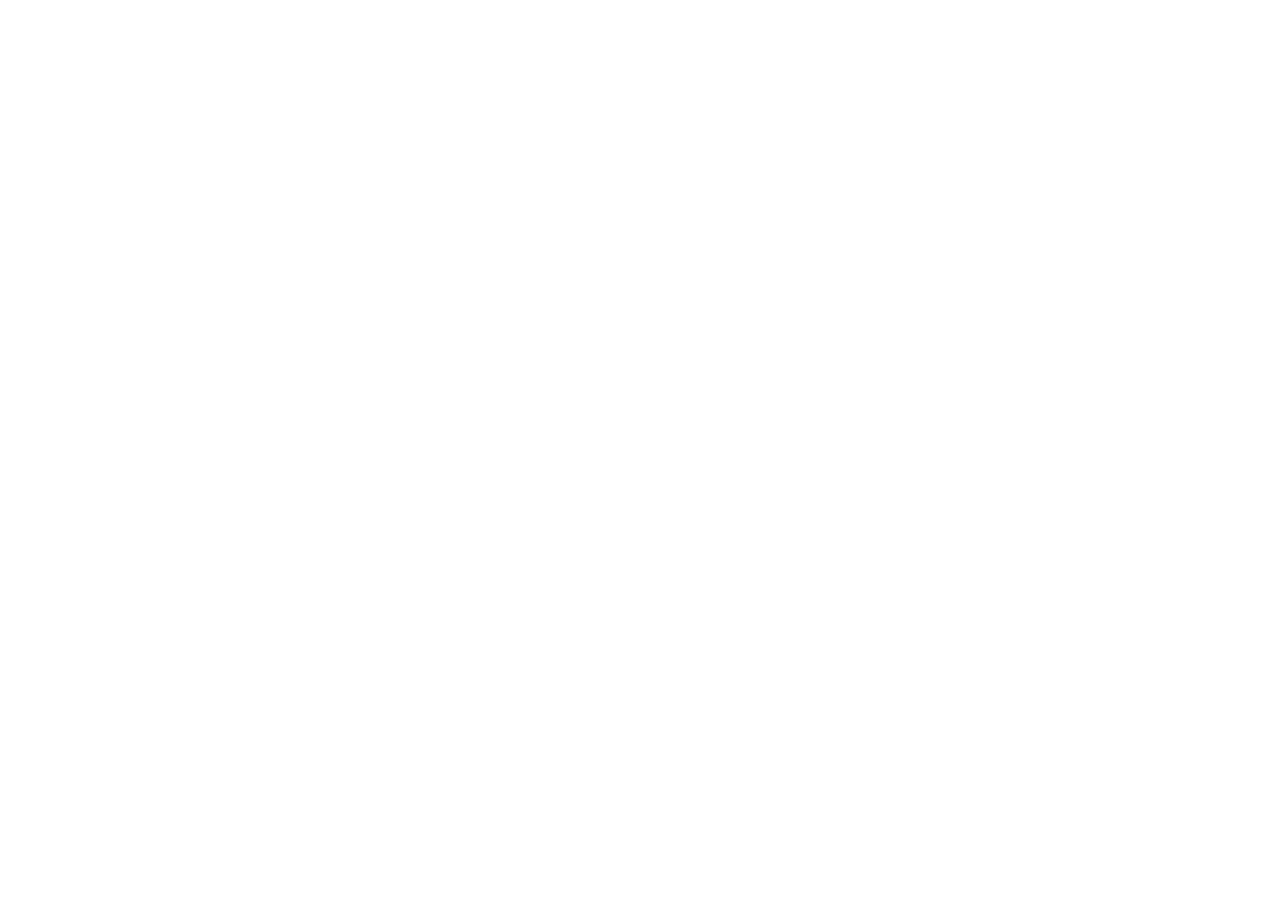
==== index.html @ 6bf46603 "template ready" ====
<!DOCTYPE html>
<html lang="en">
<head>
    <meta charset="UTF-8">
    <meta http-equiv="X-UA-Compatible" content="IE=edge">
    <meta name="viewport" content="width=device-width, initial-scale=1.0">
    <title>Document</title>
    <link rel="stylesheet" href="style.css">
</head>
<body>
    <script src="https://ajax.googleapis.com/ajax/libs/jquery/3.6.3/jquery.min.js"></script>
    <script src="main.js"></script>
</body>
</html>
---- style.css ----
* { padding: 0; margin: 0; box-sizing: border-box; } 
html { font-size: 6.25%; } 
body { font-size: 16rem; } 
ol, li { list-style: none; } 
a { text-decoration: none; color: #000; }
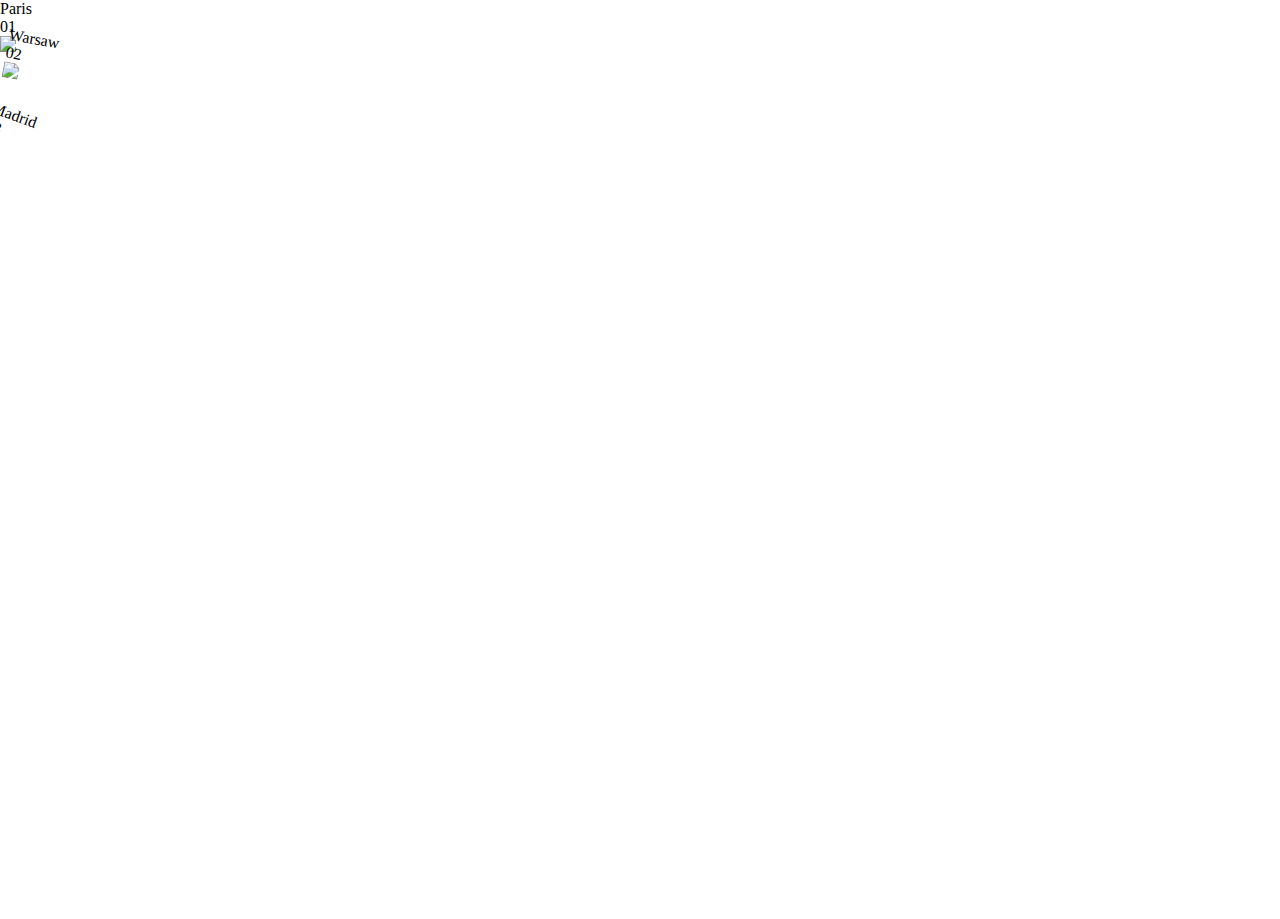
==== commit 42024817: "calculate z-index" ====
--- a/index.html
+++ b/index.html
@@ -8,7 +8,44 @@
     <link rel="stylesheet" href="style.css">
 </head>
 <body>
+    <div class="container">
+        <div class="wrapper">
+            <div class="item">
+                <div class="inner">
+                    <p class="title">Paris</p>
+                    <p class="num">01</p>
+                    <img src="https://media.istockphoto.com/id/949299844/it/foto/vista-prospettica-dellesterno-delledificio-contemporaneo.jpg?s=612x612&w=0&k=20&c=_DR1aRHuTEV3EYBJo1ZXq1pF4SgwB9EVWQLaBj4sC5g=" />
+                </div><!-- .inner -->
+            </div><!-- .item -->
+            <div class="item">
+                <div class="inner">
+                    <p class="title">Warsaw</p>
+                    <p class="num">02</p>
+                    <img src="https://media.istockphoto.com/id/1150545984/it/foto/palazzo-moderno-di-lusso-con-piscina.jpg?s=612x612&w=0&k=20&c=Pbrai_VGc9tUviMCF1UaBErdS1YGyIVWsD29jzMZwTY=" />
+                </div><!-- .inner -->
+            </div><!-- .item -->
+            <div class="item">
+                <div class="inner">
+                    <p class="title">Madrid</p>
+                    <p class="num">03</p>
+                    <img src="https://media.istockphoto.com/id/1214351345/it/foto/guardando-direttamente-lo-skyline-del-quartiere-finanziario-nel-centro-di-londra-immagine-di.jpg?s=612x612&w=0&k=20&c=oNNbPzPvcQ-4RA6AeatNIxHQIafBiXmDRtUUY0Ska-I=" />
+                </div><!-- .inner -->
+            </div><!-- .item -->
+            <div class="item">
+                <div class="inner">
+                    <p class="title">Madrid</p>
+                    <p class="num">03</p>
+                    <img src="https://media.istockphoto.com/id/1214351345/it/foto/guardando-direttamente-lo-skyline-del-quartiere-finanziario-nel-centro-di-londra-immagine-di.jpg?s=612x612&w=0&k=20&c=oNNbPzPvcQ-4RA6AeatNIxHQIafBiXmDRtUUY0Ska-I=" />
+                </div><!-- .inner -->
+            </div><!-- .item -->
+    </div><!-- .wrapper -->
+    </div>
+    
+
     <script src="https://ajax.googleapis.com/ajax/libs/jquery/3.6.3/jquery.min.js"></script>
-    <script src="main.js"></script>
+    <script src="test.js"></script>
+    <script>
+  
+    </script>
 </body>
 </html>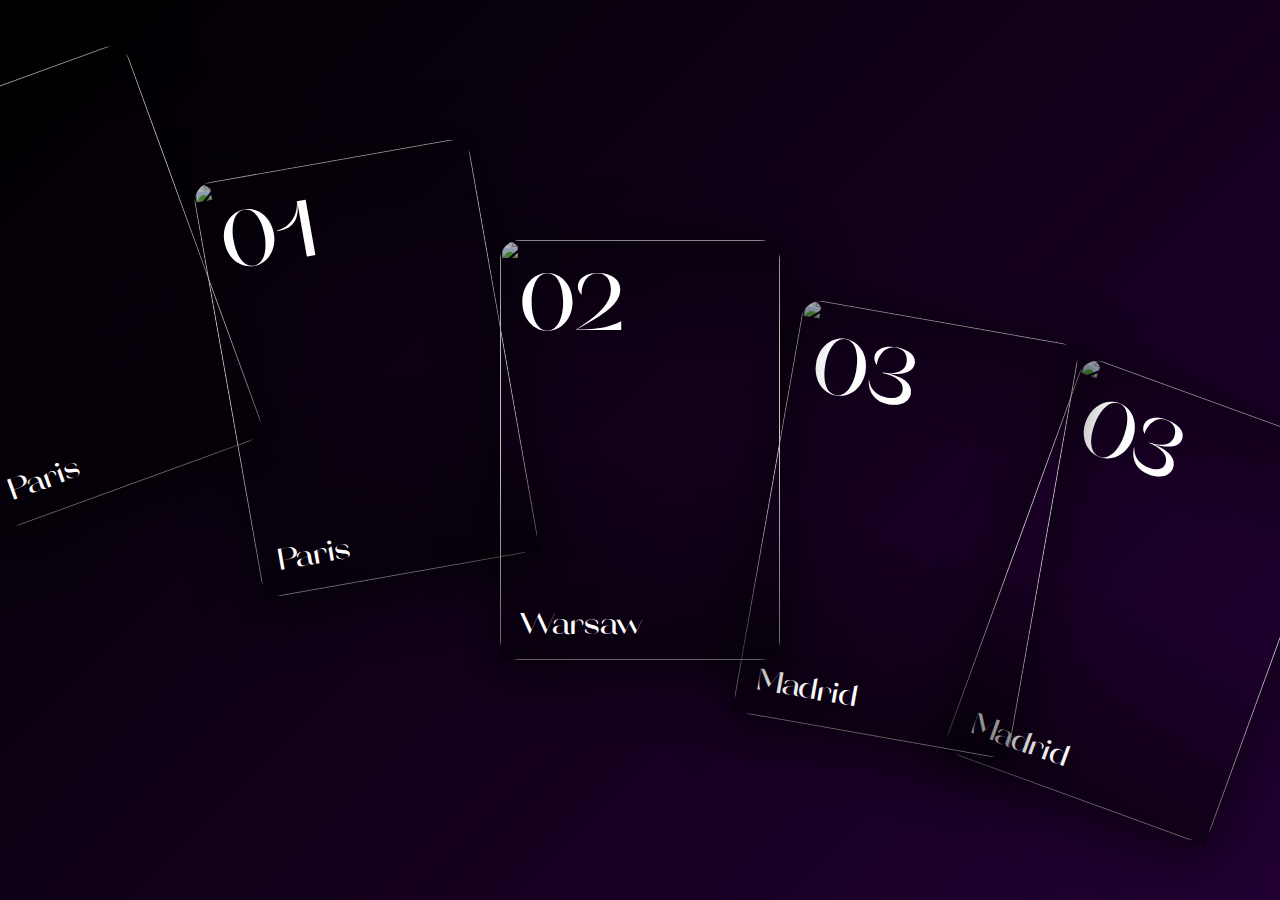
==== commit d6f7ba69: "fix z-index issue again" ====
--- a/index.html
+++ b/index.html
@@ -10,6 +10,14 @@
 <body>
     <div class="container">
         <div class="wrapper">
+           
+            <div class="item">
+                <div class="inner">
+                    <p class="title">Paris</p>
+                    <p class="num">01</p>
+                    <img src="https://media.istockphoto.com/id/949299844/it/foto/vista-prospettica-dellesterno-delledificio-contemporaneo.jpg?s=612x612&w=0&k=20&c=_DR1aRHuTEV3EYBJo1ZXq1pF4SgwB9EVWQLaBj4sC5g=" />
+                </div><!-- .inner -->
+            </div><!-- .item -->
             <div class="item">
                 <div class="inner">
                     <p class="title">Paris</p>
@@ -43,7 +51,7 @@
     
 
     <script src="https://ajax.googleapis.com/ajax/libs/jquery/3.6.3/jquery.min.js"></script>
-    <script src="test.js"></script>
+    <script src="new.js"></script>
     <script>
   
     </script>
--- a/style.css
+++ b/style.css
@@ -1,5 +1,44 @@
-* { padding: 0; margin: 0; box-sizing: border-box; } 
-html { font-size: 6.25%; } 
-body { font-size: 16rem; } 
-ol, li { list-style: none; } 
-a { text-decoration: none; color: #000; } +*{ margin: 0; padding: 0;} :root{ --width: 280px; --height: 420px; }
+body { overflow: hidden; font-family: 'Roboto', serif; background: linear-gradient(135deg, black, #220033); width: 100vw; height: 100vh; }
+.container{position: absolute; left: 50%; top: 50%; transform: translate(-50%,-50%);}
+.wrapper{display: flex; justify-content: center; align-items: center;width: 100%; height: 100%;pointer-events: none;}
+.item{width: var(--width); height: var(--height);box-shadow: 0 10px 50px 10px rgba(0, 0, 0, .5);border-radius: 10px; pointer-events: all; transition: transform .8s cubic-bezier(0, 0.02, 0, 1); }
+.inner{width: 100%; height: 100%; font-family: 'Orelo-sw-db', serif; position: relative; transition: opacity .8s cubic-bezier(0, 0.02, 0, 1); opacity: var(--opacity); }
+.inner::before{ content: ''; position: absolute; z-index: 1; top: 0; left: 0; width: 100%; height: 100%; background: linear-gradient(to bottom, rgba(0, 0, 0, .3), rgba(0, 0, 0, 0) 30%, rgba(0, 0, 0, 0) 50%, rgba(0, 0, 0, .5)); }
+.title { position: absolute; z-index: 1; color: #fff; bottom: 20px; left: 20px; transition: opacity .8s cubic-bezier(0, 0.02, 0, 1); font-size: clamp(20px, 3vw, 30px); text-shadow: 0 4px 4px rgba(0, 0, 0, .1); }
+.num { position: absolute; z-index: 1; color: #fff; top: 10px; left: 20px; transition: opacity .8s cubic-bezier(0, 0.02, 0, 1); font-size: clamp(20px, 10vw, 80px); }
+img { width: 100%; height: 100%; object-fit: cover; pointer-events: none; border-radius: 20px; }
+
+
+
+
+
+
+
+
+
+
+
+
+
+
+
+
+
+
+
+
+
+
+
+
+
+
+
+
+  @font-face {
+    font-family: 'Orelo-sw-db';
+    src: url([data-uri]) format('truetype');
+    font-weight: inherit;
+    font-style: inherit;
+  }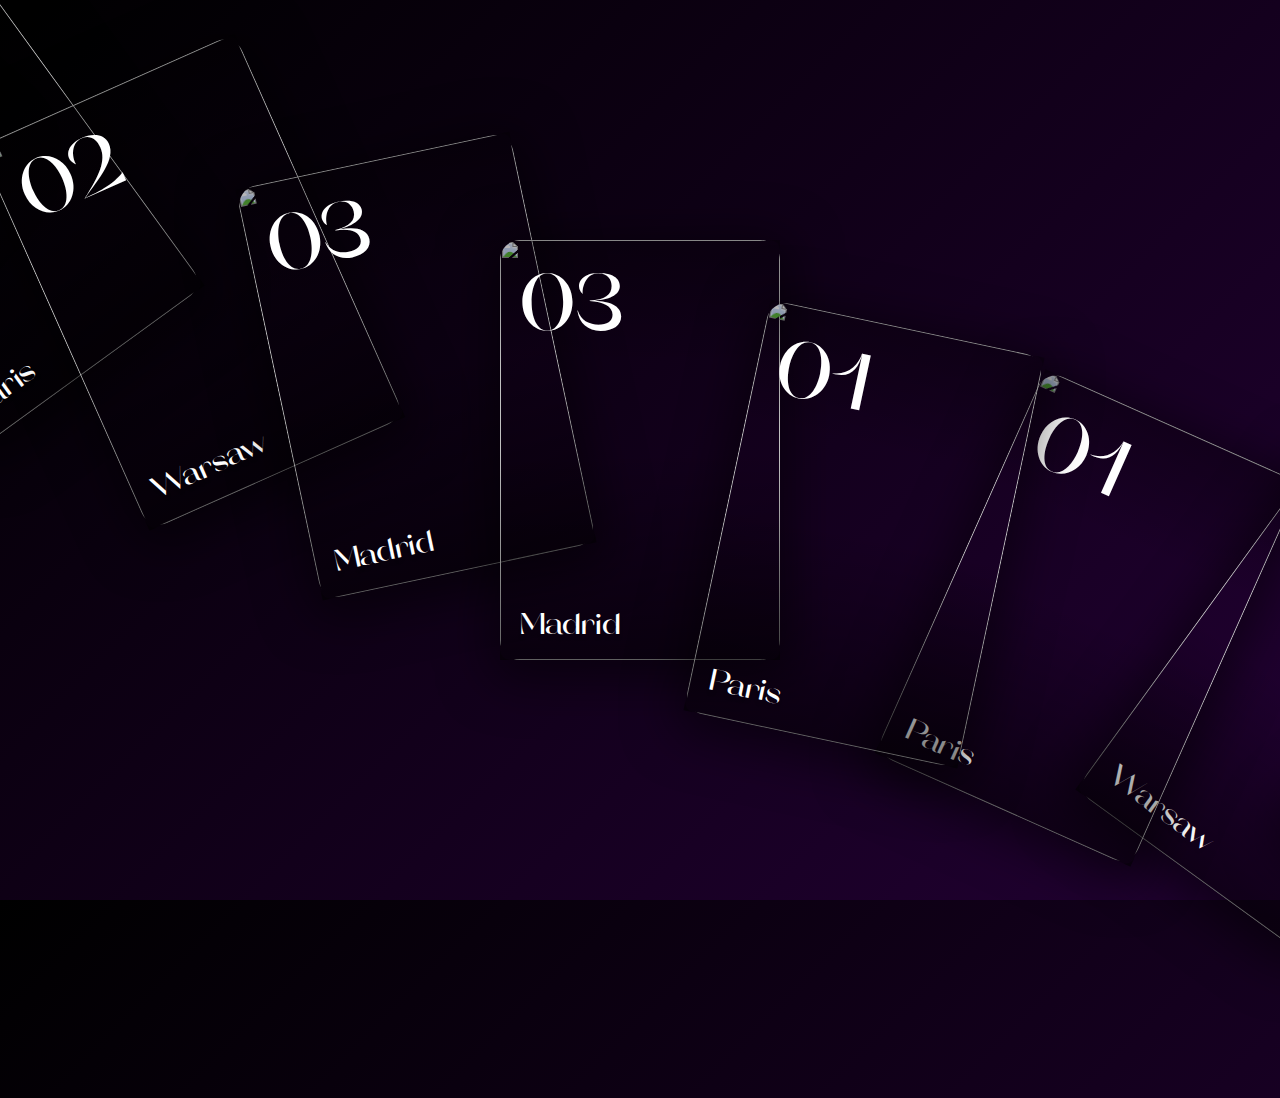
==== commit 6ff1bfc6: "fixed issue but still working on studying" ====
--- a/index.html
+++ b/index.html
@@ -8,9 +8,42 @@
     <link rel="stylesheet" href="style.css">
 </head>
 <body>
-    <div class="container">
         <div class="wrapper">
-           
+            <div class="item">
+                <div class="inner">
+                    <p class="title">Paris</p>
+                    <p class="num">01</p>
+                    <img src="https://media.istockphoto.com/id/949299844/it/foto/vista-prospettica-dellesterno-delledificio-contemporaneo.jpg?s=612x612&w=0&k=20&c=_DR1aRHuTEV3EYBJo1ZXq1pF4SgwB9EVWQLaBj4sC5g=" />
+                </div><!-- .inner -->
+            </div><!-- .item -->
+            <div class="item">
+                <div class="inner">
+                    <p class="title">Paris</p>
+                    <p class="num">01</p>
+                    <img src="https://media.istockphoto.com/id/949299844/it/foto/vista-prospettica-dellesterno-delledificio-contemporaneo.jpg?s=612x612&w=0&k=20&c=_DR1aRHuTEV3EYBJo1ZXq1pF4SgwB9EVWQLaBj4sC5g=" />
+                </div><!-- .inner -->
+            </div><!-- .item -->
+            <div class="item">
+                <div class="inner">
+                    <p class="title">Warsaw</p>
+                    <p class="num">02</p>
+                    <img src="https://media.istockphoto.com/id/1150545984/it/foto/palazzo-moderno-di-lusso-con-piscina.jpg?s=612x612&w=0&k=20&c=Pbrai_VGc9tUviMCF1UaBErdS1YGyIVWsD29jzMZwTY=" />
+                </div><!-- .inner -->
+            </div><!-- .item -->
+            <div class="item">
+                <div class="inner">
+                    <p class="title">Madrid</p>
+                    <p class="num">03</p>
+                    <img src="https://media.istockphoto.com/id/1214351345/it/foto/guardando-direttamente-lo-skyline-del-quartiere-finanziario-nel-centro-di-londra-immagine-di.jpg?s=612x612&w=0&k=20&c=oNNbPzPvcQ-4RA6AeatNIxHQIafBiXmDRtUUY0Ska-I=" />
+                </div><!-- .inner -->
+            </div><!-- .item -->
+            <div class="item">
+                <div class="inner">
+                    <p class="title">Madrid</p>
+                    <p class="num">03</p>
+                    <img src="https://media.istockphoto.com/id/1214351345/it/foto/guardando-direttamente-lo-skyline-del-quartiere-finanziario-nel-centro-di-londra-immagine-di.jpg?s=612x612&w=0&k=20&c=oNNbPzPvcQ-4RA6AeatNIxHQIafBiXmDRtUUY0Ska-I=" />
+                </div><!-- .inner -->
+            </div><!-- .item -->
             <div class="item">
                 <div class="inner">
                     <p class="title">Paris</p>
@@ -47,7 +80,6 @@
                 </div><!-- .inner -->
             </div><!-- .item -->
     </div><!-- .wrapper -->
-    </div>
     
 
     <script src="https://ajax.googleapis.com/ajax/libs/jquery/3.6.3/jquery.min.js"></script>
--- a/style.css
+++ b/style.css
@@ -1,44 +1,97 @@
-*{ margin: 0; padding: 0;} :root{ --width: 280px; --height: 420px; }
-body { overflow: hidden; font-family: 'Roboto', serif; background: linear-gradient(135deg, black, #220033); width: 100vw; height: 100vh; }
-.container{position: absolute; left: 50%; top: 50%; transform: translate(-50%,-50%);}
-.wrapper{display: flex; justify-content: center; align-items: center;width: 100%; height: 100%;pointer-events: none;}
-.item{width: var(--width); height: var(--height);box-shadow: 0 10px 50px 10px rgba(0, 0, 0, .5);border-radius: 10px; pointer-events: all; transition: transform .8s cubic-bezier(0, 0.02, 0, 1); }
-.inner{width: 100%; height: 100%; font-family: 'Orelo-sw-db', serif; position: relative; transition: opacity .8s cubic-bezier(0, 0.02, 0, 1); opacity: var(--opacity); }
-.inner::before{ content: ''; position: absolute; z-index: 1; top: 0; left: 0; width: 100%; height: 100%; background: linear-gradient(to bottom, rgba(0, 0, 0, .3), rgba(0, 0, 0, 0) 30%, rgba(0, 0, 0, 0) 50%, rgba(0, 0, 0, .5)); }
-.title { position: absolute; z-index: 1; color: #fff; bottom: 20px; left: 20px; transition: opacity .8s cubic-bezier(0, 0.02, 0, 1); font-size: clamp(20px, 3vw, 30px); text-shadow: 0 4px 4px rgba(0, 0, 0, .1); }
-.num { position: absolute; z-index: 1; color: #fff; top: 10px; left: 20px; transition: opacity .8s cubic-bezier(0, 0.02, 0, 1); font-size: clamp(20px, 10vw, 80px); }
-img { width: 100%; height: 100%; object-fit: cover; pointer-events: none; border-radius: 20px; }
+* {
+  margin: 0;
+  padding: 0;
+}
+:root {
+  --width: 280px;
+  --height: 420px;
+}
+body {
+  overflow: hidden;
+  font-family: "Roboto", serif;
+  background: linear-gradient(135deg, black, #220033);
+  width: 100vw;
+  height: 100vh;
+}
 
+.wrapper {
+  position: relative;
+  z-index: 1;
+  width: 100%;
+  height: 100%;
+  pointer-events: none;
+}
+.item {
+  position: absolute;
+  top: 50%;
+    left: 50%;
+  --x: calc(var(--active) * 800%);
+  --y: calc(var(--active) * 200%);
+  --rot: calc(var(--active) * 120deg);
+  width: var(--width);
+  height: var(--height);
+  box-shadow: 0 10px 50px 10px rgba(0, 0, 0, 0.5);
+  border-radius: 10px;
+  pointer-events: all;
+  transition: transform 0.8s cubic-bezier(0, 0.02, 0, 1);
+  margin: calc(var(--height) * -0.5) 0 0 calc(var(--width) * -0.5);
+  transform: translate(var(--x), var(--y)) rotate(var(--rot));
+}
+.inner {
+  width: 100%;
+  height: 100%;
+  font-family: "Orelo-sw-db", serif;
+  position: absolute;
+  transition: opacity 0.8s cubic-bezier(0, 0.02, 0, 1);
+  opacity: var(--opacity);
+}
+.inner::before {
+  content: "";
+  position: absolute;
+  z-index: 1;
+  top: 0;
+  left: 0;
+  width: 100%;
+  height: 100%;
+  background: linear-gradient(
+    to bottom,
+    rgba(0, 0, 0, 0.3),
+    rgba(0, 0, 0, 0) 30%,
+    rgba(0, 0, 0, 0) 50%,
+    rgba(0, 0, 0, 0.5)
+  );
+}
+.title {
+  position: absolute;
+  z-index: 1;
+  color: #fff;
+  bottom: 20px;
+  left: 20px;
+  transition: opacity 0.8s cubic-bezier(0, 0.02, 0, 1);
+  font-size: clamp(20px, 3vw, 30px);
+  text-shadow: 0 4px 4px rgba(0, 0, 0, 0.1);
+}
+.num {
+  position: absolute;
+  z-index: 1;
+  color: #fff;
+  top: 10px;
+  left: 20px;
+  transition: opacity 0.8s cubic-bezier(0, 0.02, 0, 1);
+  font-size: clamp(20px, 10vw, 80px);
+}
+img {
+  width: 100%;
+  height: 100%;
+  object-fit: cover;
+  pointer-events: none;
+  border-radius: 20px;
+}
 
-
-
-
-
-
-
-
-
-
-
-
-
-
-
-
-
-
-
-
-
-
-
-
-
-
-
-  @font-face {
-    font-family: 'Orelo-sw-db';
-    src: url([data-uri]) format('truetype');
-    font-weight: inherit;
-    font-style: inherit;
-  }+@font-face {
+  font-family: "Orelo-sw-db";
+  src: url([data-uri])
+    format("truetype");
+  font-weight: inherit;
+  font-style: inherit;
+}
